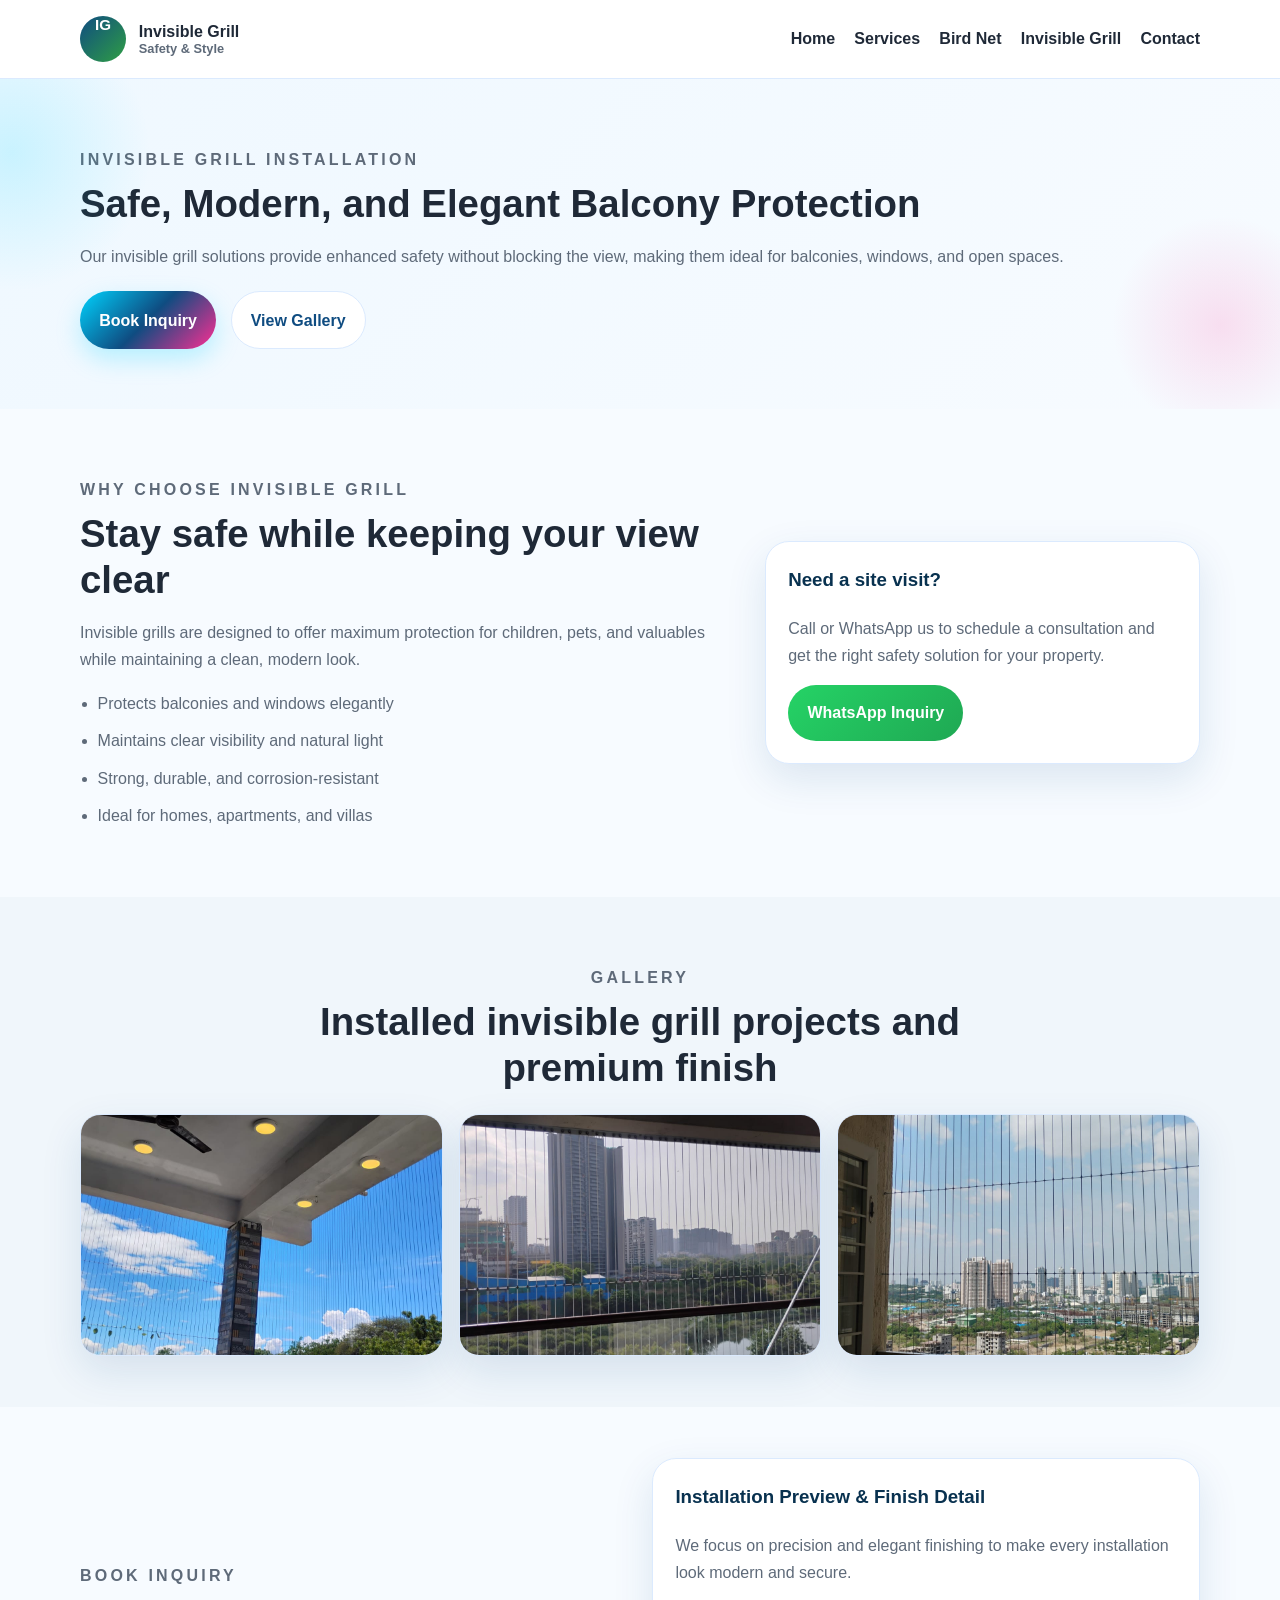
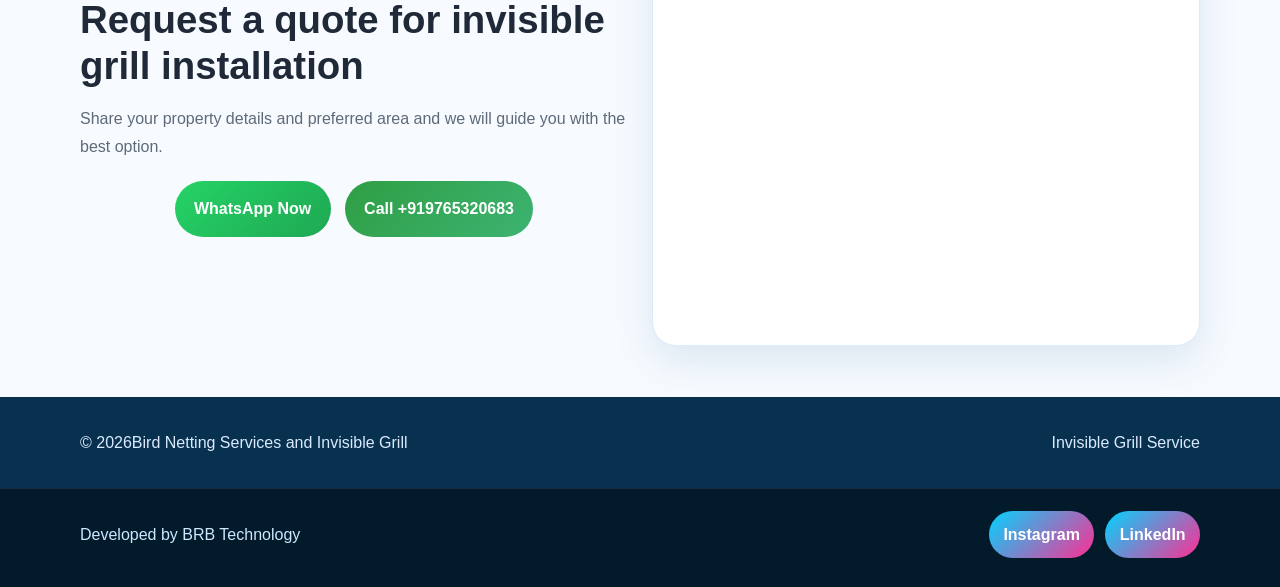
==== invisible-grill.html @ 7aa19bd2 "Add files via upload" ====
<!DOCTYPE html>
<html lang="en">
  <head>
    <meta charset="UTF-8" />
    <meta name="viewport" content="width=device-width, initial-scale=1.0" />
    <title>Invisible Grill Service | Safe & Stylish Balcony Protection</title>
    <meta name="description" content="Professional invisible grill installation service for balcony safety, home protection, and modern aesthetics." />
    <link rel="stylesheet" href="styles.css" />
  </head>
  <body>
    <header class="site-header">
      <div class="container nav-wrap">
        <a href="index.html" class="brand">
          <span class="brand-logo">IG</span>
          <span>
            <strong>Invisible Grill</strong>
            <small>Safety & Style</small>
          </span>
        </a>
        <button class="nav-toggle" aria-label="Toggle navigation" aria-expanded="false">
          <span></span><span></span><span></span>
        </button>
        <nav class="site-nav">
          <a href="index.html">Home</a>
          <a href="services.html">Services</a>
          <a href="bird-net.html">Bird Net</a>
          <a href="invisible-grill.html">Invisible Grill</a>
          <a href="index.html#contact">Contact</a>
        </nav>
      </div>
    </header>

    <main>
      <section class="hero inner-hero">
        <div class="container">
          <p class="eyebrow">Invisible Grill Installation</p>
          <h1>Safe, Modern, and Elegant Balcony Protection</h1>
          <p>Our invisible grill solutions provide enhanced safety without blocking the view, making them ideal for balconies, windows, and open spaces.</p>
          <div class="hero-actions">
            <a class="btn btn-primary" href="#inquiry">Book Inquiry</a>
            <a class="btn btn-secondary" href="#gallery">View Gallery</a>
          </div>
        </div>
      </section>

      <section class="section">
        <div class="container about-grid">
          <div>
            <p class="eyebrow">Why Choose Invisible Grill</p>
            <h2>Stay safe while keeping your view clear</h2>
            <p>Invisible grills are designed to offer maximum protection for children, pets, and valuables while maintaining a clean, modern look.</p>
            <ul class="check-list">
              <li>Protects balconies and windows elegantly</li>
              <li>Maintains clear visibility and natural light</li>
              <li>Strong, durable, and corrosion-resistant</li>
              <li>Ideal for homes, apartments, and villas</li>
            </ul>
          </div>
          <div class="feature-box">
            <h3>Need a site visit?</h3>
            <p>Call or WhatsApp us to schedule a consultation and get the right safety solution for your property.</p>
            <a class="btn btn-whatsapp" href="https://wa.link/309zy7" data-whatsapp-link>WhatsApp Inquiry</a>
          </div>
        </div>
      </section>

      <section class="section alt-bg" id="gallery">
        <div class="container">
          <div class="section-head">
            <p class="eyebrow">Gallery</p>
            <h2>Installed invisible grill projects and premium finish</h2>
          </div>
          <div class="gallery-grid">
            <div class="gallery-card"><img src="images/invisible1.jpeg" alt="Invisible grill balcony protection" /></div>
            <div class="gallery-card"><img src="images/invisible2.jpeg" alt="Modern invisible grill finish" /></div>
            <div class="gallery-card"><img src="images/invisible3.jpeg" alt="Invisible grill installation close view" /></div>
          </div>
        </div>
      </section>

      <section class="section" id="inquiry">
        <div class="container contact-grid">
          <div>
            <p class="eyebrow">Book Inquiry</p>
            <h2>Request a quote for invisible grill installation</h2>
            <p>Share your property details and preferred area and we will guide you with the best option.</p>
            <div class="contact-actions">
              <a class="btn btn-whatsapp" href="https://wa.link/309zy7" data-whatsapp-link>WhatsApp Now</a>
              <a class="btn btn-call" href="tel:+919765320683" data-phone-link>Call Now</a>
            </div>
          </div>
          <div class="feature-box">
            <h3>Installation Preview & Finish Detail</h3>
            <p>We focus on precision and elegant finishing to make every installation look modern and secure.</p>
            <div class="video-box">
              <iframe src="https://www.youtube.com/embed/6ZfuNTqbHE8" title="Invisible grill installation preview" loading="lazy" allowfullscreen></iframe>
            </div>
          </div>
        </div>
      </section>
    </main>

    <footer class="site-footer">
      <div class="container footer-wrap">
        <p>© <span id="year"></span>Bird Netting Services and Invisible Grill</p>
        <p>Invisible Grill Service</p>
      </div>
    </footer>

    <footer class="dev-footer">
      <div class="container">
        <p>Developed by BRB Technology</p>
        <div class="dev-links">
          <a href="https://www.instagram.com/vijaykumarbade11?igsh=YzZrcXF1bXB2cXJj
" target="_blank" rel="noopener noreferrer">Instagram</a>
          <a href="https://www.linkedin.com/in/vijaykumar-bade-938192392?utm_source=share_via&utm_content=profile&utm_medium=member_android" target="_blank" rel="noopener noreferrer">LinkedIn</a>
        </div>
      </div>
    </footer>

    <script src="script.js"></script>
  </body>
</html>
---- styles.css ----
:root {
  --primary: #0f4c81;
  --primary-dark: #08314f;
  --accent: #2f9e44;
  --secondary: #00d4ff;
  --tertiary: #ff2e93;
  --text: #1f2937;
  --muted: #5e6a79;
  --bg: #f7fbff;
  --surface: #ffffff;
  --border: #dbeafe;
  --shadow: 0 15px 40px rgba(15, 76, 129, 0.12);
}

* {
  box-sizing: border-box;
}

html {
  scroll-behavior: smooth;
}

body {
  margin: 0;
  font-family: Arial, Helvetica, sans-serif;
  color: var(--text);
  background: var(--bg);
  line-height: 1.7;
  overflow-x: hidden;
}

a {
  color: inherit;
  text-decoration: none;
}

img,
iframe {
  max-width: 100%;
  display: block;
}

.container {
  width: min(1120px, calc(100% - 2rem));
  margin: 0 auto;
}

.site-header {
  position: sticky;
  top: 0;
  z-index: 1000;
  background: rgba(255, 255, 255, 0.95);
  backdrop-filter: blur(10px);
  border-bottom: 1px solid var(--border);
}

.nav-wrap {
  display: flex;
  align-items: center;
  justify-content: space-between;
  padding: 1rem 0;
}

.brand {
  display: flex;
  align-items: center;
  gap: 0.8rem;
  font-weight: 700;
}

.brand-logo {
  display: grid;
  place-items: center;
  width: 46px;
  height: 46px;
  border-radius: 50%;
  background: linear-gradient(135deg, var(--primary), var(--accent));
  color: #fff;
  font-size: 0.95rem;
  overflow: hidden;
}

.brand-logo img {
  width: 100%;
  height: 100%;
  object-fit: cover;
}

.brand span {
  display: flex;
  flex-direction: column;
  line-height: 1.2;
}

.brand small {
  color: var(--muted);
  font-size: 0.8rem;
}

.site-nav {
  display: flex;
  gap: 1.2rem;
  font-weight: 600;
}

.site-nav a:hover {
  color: var(--primary);
}

.nav-toggle {
  display: none;
  border: 0;
  background: none;
  flex-direction: column;
  gap: 4px;
  cursor: pointer;
}

.nav-toggle span {
  width: 24px;
  height: 2px;
  background: var(--text);
}

.hero {
  padding: 4.5rem 0 3rem;
  background: linear-gradient(135deg, #eff8ff 0%, #f7fbff 100%);
  position: relative;
  overflow: hidden;
  animation: fadeUp 0.9s ease both;
}

.hero::before {
  content: '';
  position: absolute;
  inset: -20% auto auto -10%;
  width: 280px;
  height: 280px;
  border-radius: 50%;
  background: radial-gradient(circle, rgba(0, 212, 255, 0.16), transparent 70%);
  animation: floatOrb 8s ease-in-out infinite;
}

.hero::after {
  content: '';
  position: absolute;
  right: -4%;
  bottom: -8%;
  width: 220px;
  height: 220px;
  border-radius: 50%;
  background: radial-gradient(circle, rgba(255, 46, 147, 0.14), transparent 70%);
  animation: floatOrb 10s ease-in-out infinite reverse;
}

.inner-hero {
  padding: 3.2rem 0 2.4rem;
}

.hero-grid {
  display: grid;
  grid-template-columns: 1.3fr 0.7fr;
  gap: 2rem;
  align-items: center;
}

.eyebrow {
  text-transform: uppercase;
  letter-spacing: 0.2em;
  font-size: 0.82rem;
  font-weight: 700;
  color: var(--primary);
  margin-bottom: 0.5rem;
}

.hero h1,
.section h2,
.about-grid h2,
.contact-section h2 {
  font-size: clamp(1.8rem, 3vw, 2.8rem);
  line-height: 1.2;
  margin: 0 0 1rem;
}

.hero p,
.section p,
.about-grid p,
.contact-section p {
  color: var(--muted);
  font-size: 1rem;
}

.hero-actions,
.contact-actions {
  display: flex;
  flex-wrap: wrap;
  gap: 0.9rem;
  margin: 1.3rem 0;
}

.hero-cta-stack {
  display: flex;
  flex-direction: column;
  gap: 0.75rem;
  margin-top: 0.5rem;
}

.btn {
  display: inline-flex;
  align-items: center;
  justify-content: center;
  border-radius: 999px;
  padding: 0.9rem 1.2rem;
  font-weight: 700;
  transition: transform 0.2s ease, box-shadow 0.2s ease;
  border: none;
  cursor: pointer;
}

.btn:hover {
  transform: translateY(-2px) scale(1.01);
  box-shadow: 0 10px 20px rgba(15, 76, 129, 0.2);
}

.btn:active {
  transform: scale(0.98);
}

.action-link,
.nav-link {
  position: relative;
  overflow: hidden;
}

.action-link::after,
.nav-link::after {
  content: '';
  position: absolute;
  inset: 0;
  background: linear-gradient(90deg, transparent, rgba(255,255,255,0.3), transparent);
  transform: translateX(-100%);
  transition: transform 0.45s ease;
}

.action-link:hover::after,
.nav-link:hover::after {
  transform: translateX(100%);
}

.btn.is-clicked {
  transform: scale(0.97);
  box-shadow: inset 0 0 0 2px rgba(255,255,255,0.3);
}

.btn-primary {
  background: linear-gradient(135deg, var(--secondary), var(--primary), var(--tertiary));
  color: #fff;
  box-shadow: 0 10px 24px rgba(0, 212, 255, 0.25);
}

.btn-secondary {
  background: #fff;
  color: var(--primary);
  border: 1px solid var(--border);
}

.btn-whatsapp {
  background: linear-gradient(135deg, #25d366, #1fa853);
  color: #fff;
}

.btn-call {
  background: linear-gradient(135deg, var(--accent), #3cb371);
  color: #fff;
}

.hero-badges {
  display: flex;
  flex-wrap: wrap;
  gap: 0.7rem;
  margin-top: 1rem;
}

.hero-badges span {
  border: 1px solid var(--border);
  border-radius: 999px;
  padding: 0.5rem 0.8rem;
  background: #fff;
  color: var(--primary-dark);
  font-size: 0.92rem;
}

.hero-card,
.feature-box,
.map-card,
.benefit-card,
.testimonial-card,
.promo-card,
.step-card,
.compare-card,
.photo-card,
.card {
  background: var(--surface);
  border: 1px solid var(--border);
  border-radius: 24px;
  box-shadow: var(--shadow);
  padding: 1.4rem;
  opacity: 0;
  transform: translateY(24px);
  transition: opacity 0.6s ease, transform 0.6s ease;
}

.hero-card.is-visible,
.feature-box.is-visible,
.map-card.is-visible,
.benefit-card.is-visible,
.testimonial-card.is-visible,
.card.is-visible,
.promo-card.is-visible,
.step-card.is-visible,
.compare-card.is-visible,
.photo-card.is-visible {
  opacity: 1;
  transform: translateY(0);
}

.stats {
  padding: 1.2rem 0 0;
}

.stats-grid {
  display: grid;
  grid-template-columns: repeat(4, 1fr);
  gap: 1rem;
}

.stats-grid > div {
  background: #fff;
  border-radius: 16px;
  padding: 1.2rem;
  text-align: center;
  border: 1px solid var(--border);
}

.stats strong {
  display: block;
  font-size: 1.3rem;
  color: var(--primary);
}

.section {
  padding: 3.2rem 0;
}

.alt-bg {
  background: #f0f6fb;
}

.section-head {
  text-align: center;
  max-width: 690px;
  margin: 0 auto 1.4rem;
  animation: fadeUp 0.8s ease both;
}

.card-grid,
.benefit-grid,
.testimonial-grid {
  display: grid;
  gap: 1rem;
}

.card-grid {
  grid-template-columns: repeat(4, 1fr);
}

.benefit-grid {
  grid-template-columns: repeat(4, 1fr);
}

.steps-grid {
  display: grid;
  grid-template-columns: repeat(3, minmax(0, 1fr));
  gap: 1rem;
}

.step-card {
  background: var(--surface);
  border: 1px solid var(--border);
  border-radius: 22px;
  padding: 1.3rem;
  box-shadow: var(--shadow);
}

.step-number {
  width: 44px;
  height: 44px;
  border-radius: 50%;
  background: linear-gradient(135deg, var(--secondary), var(--primary));
  color: #fff;
  display: grid;
  place-items: center;
  font-weight: 700;
  margin-bottom: 0.8rem;
}

.photo-strip {
  display: grid;
  grid-template-columns: repeat(3, minmax(0, 1fr));
  gap: 0.9rem;
  margin: 0.4rem 0 1rem;
}

.photo-card {
  background: var(--surface);
  border: 1px solid var(--border);
  border-radius: 20px;
  overflow: hidden;
  box-shadow: var(--shadow);
}

.photo-card img {
  width: 100%;
  height: 220px;
  object-fit: cover;
}

.photo-card h3 {
  margin: 0.8rem 1rem 1rem;
  color: var(--primary-dark);
}

.promo-grid {
  display: grid;
  grid-template-columns: repeat(2, minmax(0, 1fr));
  gap: 0.9rem;
  margin-bottom: 0.9rem;
}

.promo-card {
  overflow: hidden;
  padding: 0;
}

.promo-card img {
  width: 100%;
  height: 220px;
  object-fit: cover;
}

.promo-body {
  padding: 1.25rem;
}

.testimonial-grid {
  grid-template-columns: repeat(3, 1fr);
}

.rating {
  color: #f59f00;
  font-size: 1rem;
  margin-bottom: 0.6rem;
}

.trust-strip {
  display: flex;
  flex-wrap: wrap;
  justify-content: center;
  gap: 0.75rem;
  padding: 1rem 1.2rem;
  border-radius: 999px;
  background: linear-gradient(90deg, rgba(15, 76, 129, 0.08), rgba(0, 212, 255, 0.12));
  border: 1px solid var(--border);
  color: var(--primary-dark);
  font-weight: 700;
}

.compare-grid {
  display: grid;
  grid-template-columns: repeat(2, minmax(0, 1fr));
  gap: 1rem;
}

.compare-card {
  background: var(--surface);
  border: 1px solid var(--border);
  border-radius: 22px;
  overflow: hidden;
  box-shadow: var(--shadow);
}

.compare-card img {
  width: 100%;
  height: 220px;
  object-fit: cover;
}

.compare-card h3 {
  margin: 0.8rem 1rem 1rem;
  color: var(--primary-dark);
}

.video-card {
  max-width: 860px;
  margin: 0 auto;
  border-radius: 24px;
  overflow: hidden;
  box-shadow: var(--shadow);
  border: 1px solid var(--border);
}

.video-card iframe {
  width: 100%;
  height: 420px;
  border: 0;
}

.cta-banner {
  display: flex;
  justify-content: space-between;
  align-items: center;
  gap: 1rem;
  padding: 1.25rem 1.4rem;
  border-radius: 24px;
  background: linear-gradient(135deg, rgba(15, 76, 129, 0.95), rgba(0, 212, 255, 0.9));
  color: #fff;
  box-shadow: var(--shadow);
}

.cta-banner h3 {
  margin: 0;
  font-size: clamp(1.1rem, 2vw, 1.4rem);
}

.cta-banner .eyebrow {
  color: #dff8ff;
  margin-bottom: 0.3rem;
}

.counter-strip {
  display: grid;
  grid-template-columns: repeat(3, minmax(0, 1fr));
  gap: 1rem;
  margin-bottom: 1rem;
}

.counter-card {
  text-align: center;
  padding: 1rem;
  border-radius: 18px;
  background: linear-gradient(135deg, rgba(15, 76, 129, 0.08), rgba(0, 212, 255, 0.12));
  border: 1px solid var(--border);
}

.counter-card strong {
  display: block;
  font-size: 1.7rem;
  color: var(--primary);
}

.counter-card span {
  color: var(--muted);
  font-weight: 600;
}

.sticky-quote-bar {
  position: sticky;
  bottom: 1rem;
  z-index: 1500;
  margin: 0 auto 1rem;
  width: min(1040px, calc(100% - 1.2rem));
  display: flex;
  justify-content: space-between;
  align-items: center;
  gap: 1rem;
  padding: 0.9rem 1rem;
  border-radius: 999px;
  background: rgba(8, 49, 79, 0.95);
  color: #fff;
  box-shadow: 0 14px 32px rgba(8, 49, 79, 0.28);
}

.sticky-quote-bar span {
  font-weight: 700;
}

.faq-list {
  display: grid;
  gap: 0.8rem;
  max-width: 820px;
  margin: 0 auto;
}

.faq-list details {
  background: var(--surface);
  border: 1px solid var(--border);
  border-radius: 16px;
  padding: 0.9rem 1rem;
  box-shadow: var(--shadow);
}

.faq-list summary {
  cursor: pointer;
  font-weight: 700;
  color: var(--primary-dark);
}

.faq-list p {
  margin: 0.6rem 0 0;
  color: var(--muted);
}

.card {
  background: var(--surface);
  padding: 1.4rem;
  border-radius: 20px;
  border: 1px solid var(--border);
  box-shadow: var(--shadow);
  opacity: 0;
  transform: translateY(24px);
  transition: opacity 0.6s ease, transform 0.6s ease;
}

.card:hover,
.benefit-card:hover,
.testimonial-card:hover,
.promo-card:hover,
.step-card:hover,
.compare-card:hover,
.photo-card:hover,
.feature-box:hover,
.hero-card:hover {
  transform: translateY(-4px);
  box-shadow: 0 18px 38px rgba(15, 76, 129, 0.16);
}

.card h3,
.feature-box h3,
.benefit-card h3,
.testimonial-card strong,
.promo-card h3 {
  margin-top: 0;
  color: var(--primary-dark);
}

.testimonial-card p {
  margin-bottom: 0.8rem;
}

.about-grid {
  display: grid;
  grid-template-columns: 1.2fr 0.8fr;
  gap: 2rem;
  align-items: center;
}

.check-list {
  padding-left: 1.1rem;
  color: var(--muted);
}

.check-list li {
  margin-bottom: 0.65rem;
}

.pill-list {
  display: flex;
  flex-wrap: wrap;
  gap: 0.7rem;
}

.pill-list a {
  display: inline-flex;
  align-items: center;
  padding: 0.65rem 0.9rem;
  border-radius: 999px;
  background: var(--surface);
  border: 1px solid var(--border);
  color: var(--primary-dark);
  font-weight: 600;
  transition: transform 0.2s ease, box-shadow 0.2s ease, border-color 0.2s ease;
}

.pill-list a:hover {
  transform: translateY(-2px);
  box-shadow: 0 8px 16px rgba(15, 76, 129, 0.12);
  border-color: var(--primary);
  color: var(--primary);
}

.contact-grid {
  display: grid;
  grid-template-columns: 1fr 1fr;
  gap: 1.5rem;
  align-items: center;
}

.contact-content {
  text-align: center;
  max-width: 620px;
  margin: 0 auto;
  display: flex;
  flex-direction: column;
  align-items: center;
}

.contact-content .eyebrow {
  justify-content: center;
}

.contact-actions {
  justify-content: center;
}

.map-card iframe,
.video-box iframe {
  width: 100%;
  height: 320px;
  border: 0;
  border-radius: 20px;
}

.video-box {
  margin-top: 1rem;
}

.gallery-grid {
  display: grid;
  grid-template-columns: repeat(3, 1fr);
  gap: 1rem;
}

.gallery-card {
  overflow: hidden;
  border-radius: 20px;
  border: 1px solid var(--border);
  box-shadow: var(--shadow);
  background: var(--surface);
}

.gallery-card img {
  width: 100%;
  height: 240px;
  object-fit: cover;
  transition: transform 0.4s ease;
}

.gallery-card:hover img {
  transform: scale(1.04);
}

.owner-card,
.editable-card {
  background: var(--surface);
  border: 1px solid var(--border);
  border-radius: 24px;
  box-shadow: var(--shadow);
  padding: 1.4rem;
}

.owner-photo {
  margin-bottom: 1rem;
  border-radius: 18px;
  overflow: hidden;
}

.owner-photo img {
  width: 100%;
  height: 260px;
  object-fit: cover;
}

.owner-role {
  color: var(--primary);
  font-weight: 700;
  margin-top: -0.2rem;
}

.inquiry-form {
  margin-top: 1rem;
  display: grid;
  gap: 0.8rem;
  padding: 1rem;
  width: min(100%, 520px);
  border-radius: 20px;
  background: linear-gradient(135deg, rgba(0, 212, 255, 0.12), rgba(255, 46, 147, 0.1));
  border: 1px solid rgba(15, 76, 129, 0.14);
}

.inquiry-form input,
.inquiry-form select,
.inquiry-form textarea {
  width: 100%;
  border: 1px solid var(--border);
  border-radius: 14px;
  padding: 0.85rem 1rem;
  font: inherit;
  color: var(--text);
  background: #fff;
}

.inquiry-form input:focus,
.inquiry-form select:focus,
.inquiry-form textarea:focus {
  outline: none;
  border-color: var(--secondary);
  box-shadow: 0 0 0 3px rgba(0, 212, 255, 0.15);
}

.form-message {
  margin: 0;
  font-weight: 600;
}

.site-footer {
  background: var(--primary-dark);
  color: #dbeafe;
  padding: 1rem 0;
}

.footer-wrap {
  display: flex;
  flex-wrap: wrap;
  justify-content: space-between;
  gap: 0.5rem;
}

.dev-footer {
  background: #031a2b;
  color: #cfe7ff;
  padding: 1rem 0 1.4rem;
  border-top: 1px solid rgba(255,255,255,0.08);
}

.dev-footer .container {
  display: flex;
  flex-wrap: wrap;
  justify-content: space-between;
  align-items: center;
  gap: 1rem;
}

.dev-links {
  display: flex;
  gap: 0.7rem;
}

.dev-links a {
  display: inline-flex;
  align-items: center;
  justify-content: center;
  padding: 0.6rem 0.9rem;
  border-radius: 999px;
  background: linear-gradient(135deg, var(--secondary), var(--tertiary));
  color: #fff;
  font-weight: 700;
}

.floating-action {
  position: fixed;
  right: 1rem;
  bottom: 1rem;
  width: 56px;
  height: 56px;
  border-radius: 50%;
  background: #25d366;
  color: #fff;
  display: grid;
  place-items: center;
  font-size: 1.6rem;
  box-shadow: 0 12px 30px rgba(37, 211, 102, 0.3);
  animation: pulse 2.2s ease-in-out infinite;
  transition: transform 0.2s ease;
}

.floating-action:hover {
  transform: scale(1.06);
}

.pigeon-flight {
  position: fixed;
  z-index: 2000;
  font-size: 2rem;
  pointer-events: none;
  filter: drop-shadow(0 10px 20px rgba(15, 76, 129, 0.18));
}

html { scroll-behavior: smooth; }

@keyframes floatOrb {
  0%, 100% { transform: translateY(0) scale(1); }
  50% { transform: translateY(-16px) scale(1.05); }
}

@keyframes pulse {
  0%, 100% { transform: scale(1); }
  50% { transform: scale(1.06); }
}

@keyframes fadeUp {
  from {
    opacity: 0;
    transform: translateY(18px);
  }
  to {
    opacity: 1;
    transform: translateY(0);
  }
}

@media (max-width: 900px) {
  .hero-grid,
  .about-grid,
  .contact-grid {
    grid-template-columns: 1fr;
  }

  .card-grid,
  .benefit-grid,
  .promo-grid,
  .photo-strip,
  .steps-grid,
  .testimonial-grid,
  .compare-grid,
  .counter-strip {
    grid-template-columns: repeat(2, 1fr);
  }

  .testimonial-grid {
    grid-template-columns: 1fr;
  }

  .stats-grid {
    grid-template-columns: repeat(2, 1fr);
  }
}

@media (max-width: 700px) {
  .contact-grid {
    gap: 1rem;
  }

  .contact-content {
    max-width: 100%;
  }

  .contact-actions {
    justify-content: stretch;
  }
  .nav-toggle {
    display: inline-flex;
  }

  .site-nav {
    position: absolute;
    top: 100%;
    right: 1rem;
    flex-direction: column;
    background: #fff;
    padding: 1rem;
    border: 1px solid var(--border);
    border-radius: 16px;
    box-shadow: var(--shadow);
    display: none;
  }

  .site-nav.active {
    display: flex;
  }

  .card-grid,
  .benefit-grid,
  .stats-grid,
  .gallery-grid,
  .promo-grid,
  .photo-strip,
  .steps-grid,
  .testimonial-grid,
  .compare-grid,
  .counter-strip {
    grid-template-columns: 1fr;
  }

  .sticky-quote-bar {
    border-radius: 20px;
    flex-direction: column;
    align-items: flex-start;
  }

  .hero {
    padding-top: 3rem;
  }

  .hero-actions,
  .contact-actions {
    flex-direction: column;
  }

  .nav-wrap {
    padding: 0.85rem 0;
  }

  .site-header {
    padding: 0 0.1rem;
  }

  .brand strong {
    font-size: 0.95rem;
  }

  .brand small {
    display: none;
  }

  .btn {
    width: 100%;
  }
}
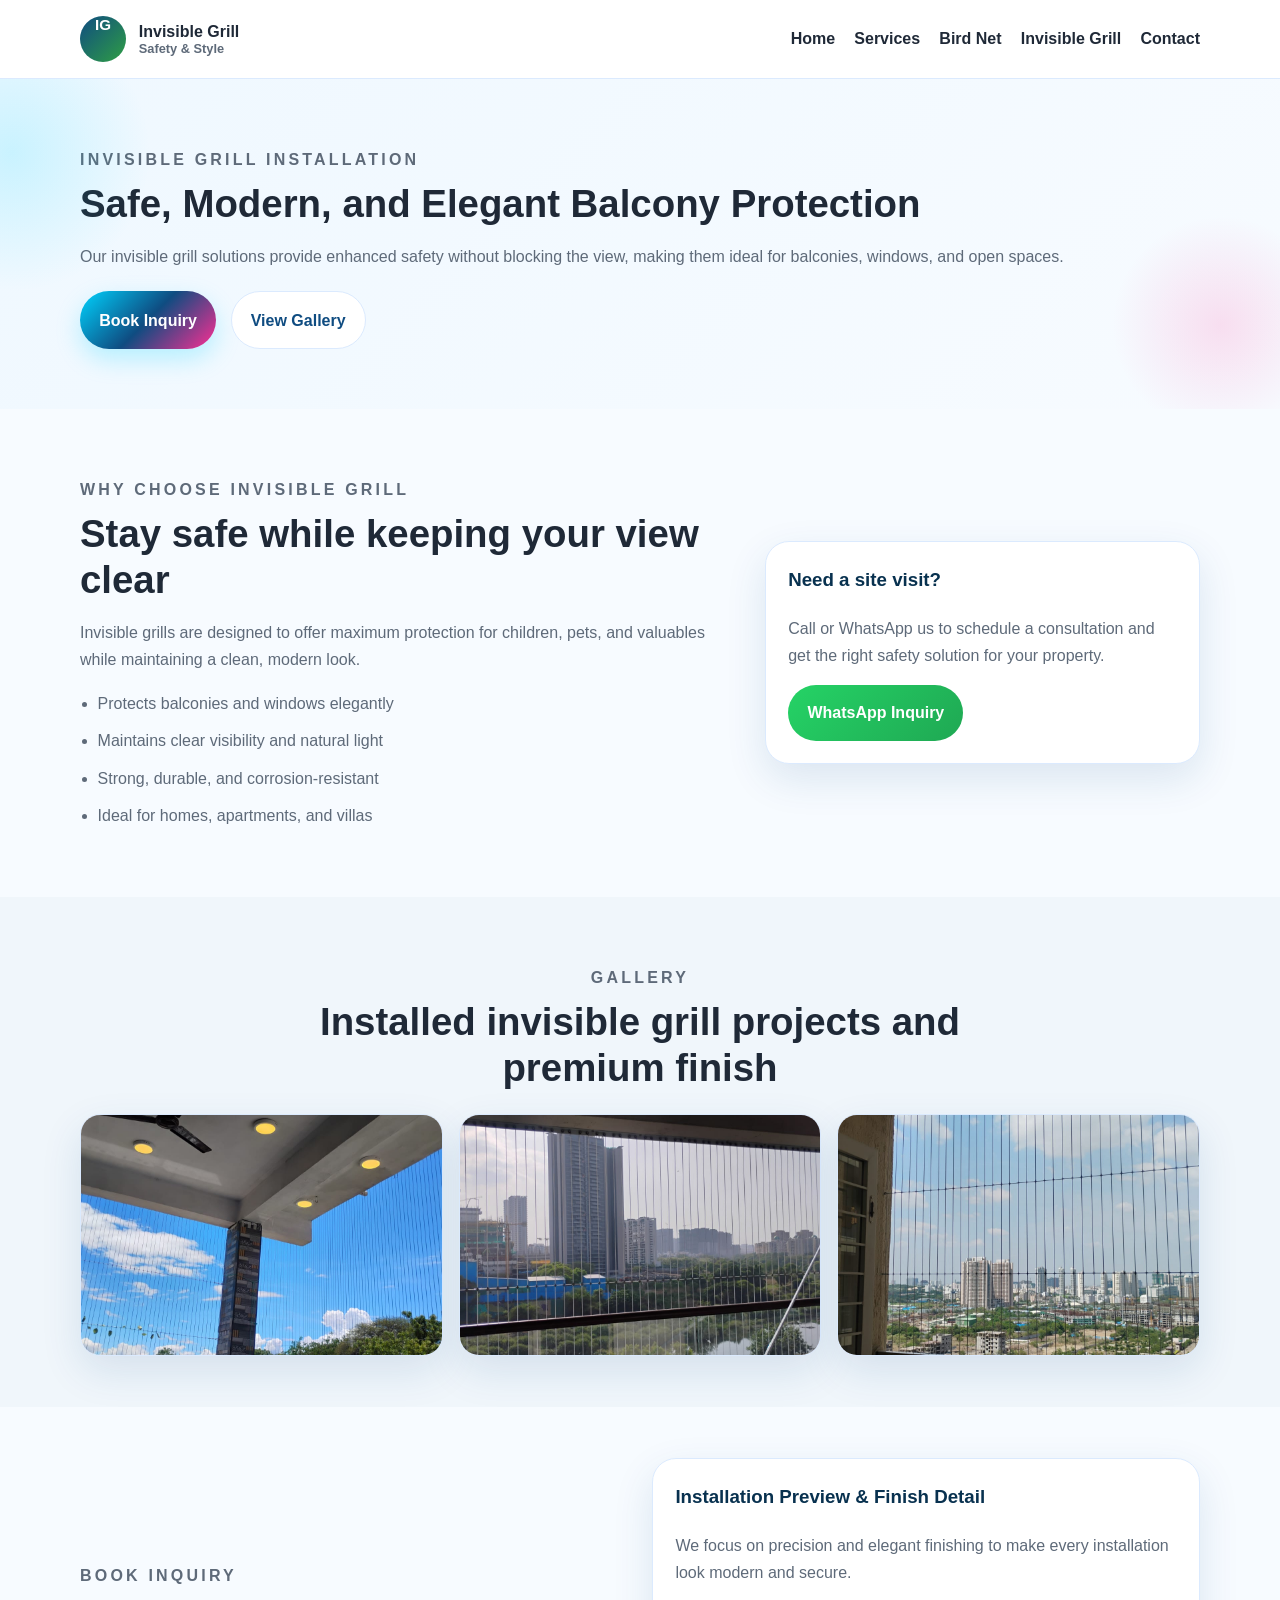
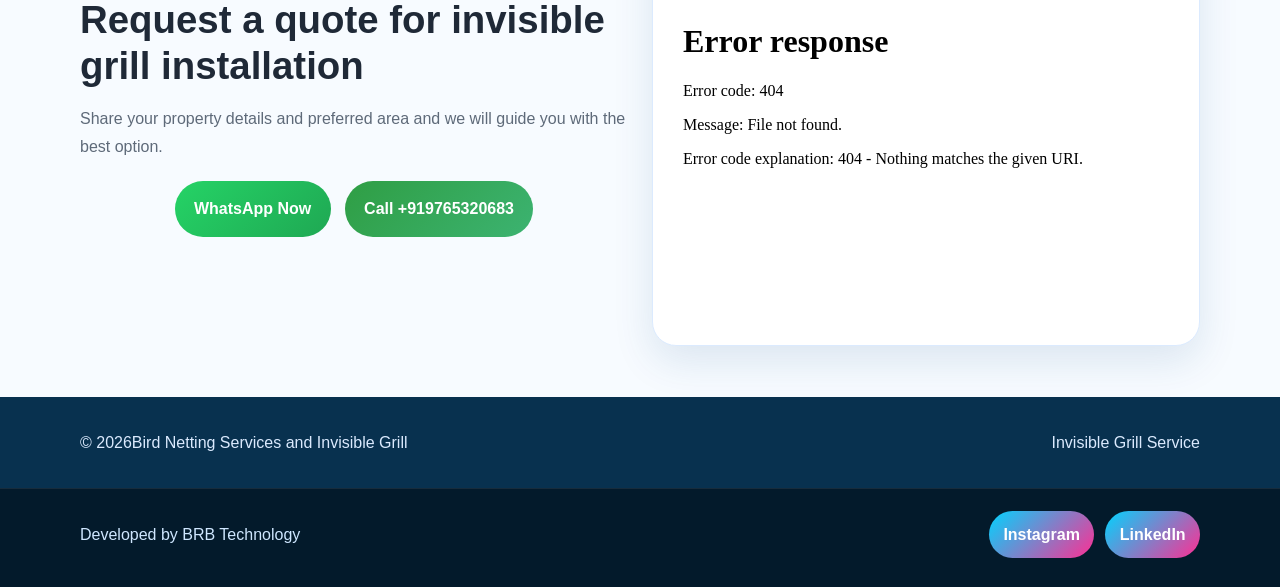
==== commit 4597e05a: "Update invisible-grill.html" ====
--- a/invisible-grill.html
+++ b/invisible-grill.html
@@ -93,7 +93,7 @@
             <h3>Installation Preview & Finish Detail</h3>
             <p>We focus on precision and elegant finishing to make every installation look modern and secure.</p>
             <div class="video-box">
-              <iframe src="https://www.youtube.com/embed/6ZfuNTqbHE8" title="Invisible grill installation preview" loading="lazy" allowfullscreen></iframe>
+              <iframe src="images/invisibled.mp4" title="Invisible grill installation preview" loading="lazy" allowfullscreen></iframe>
             </div>
           </div>
         </div>
